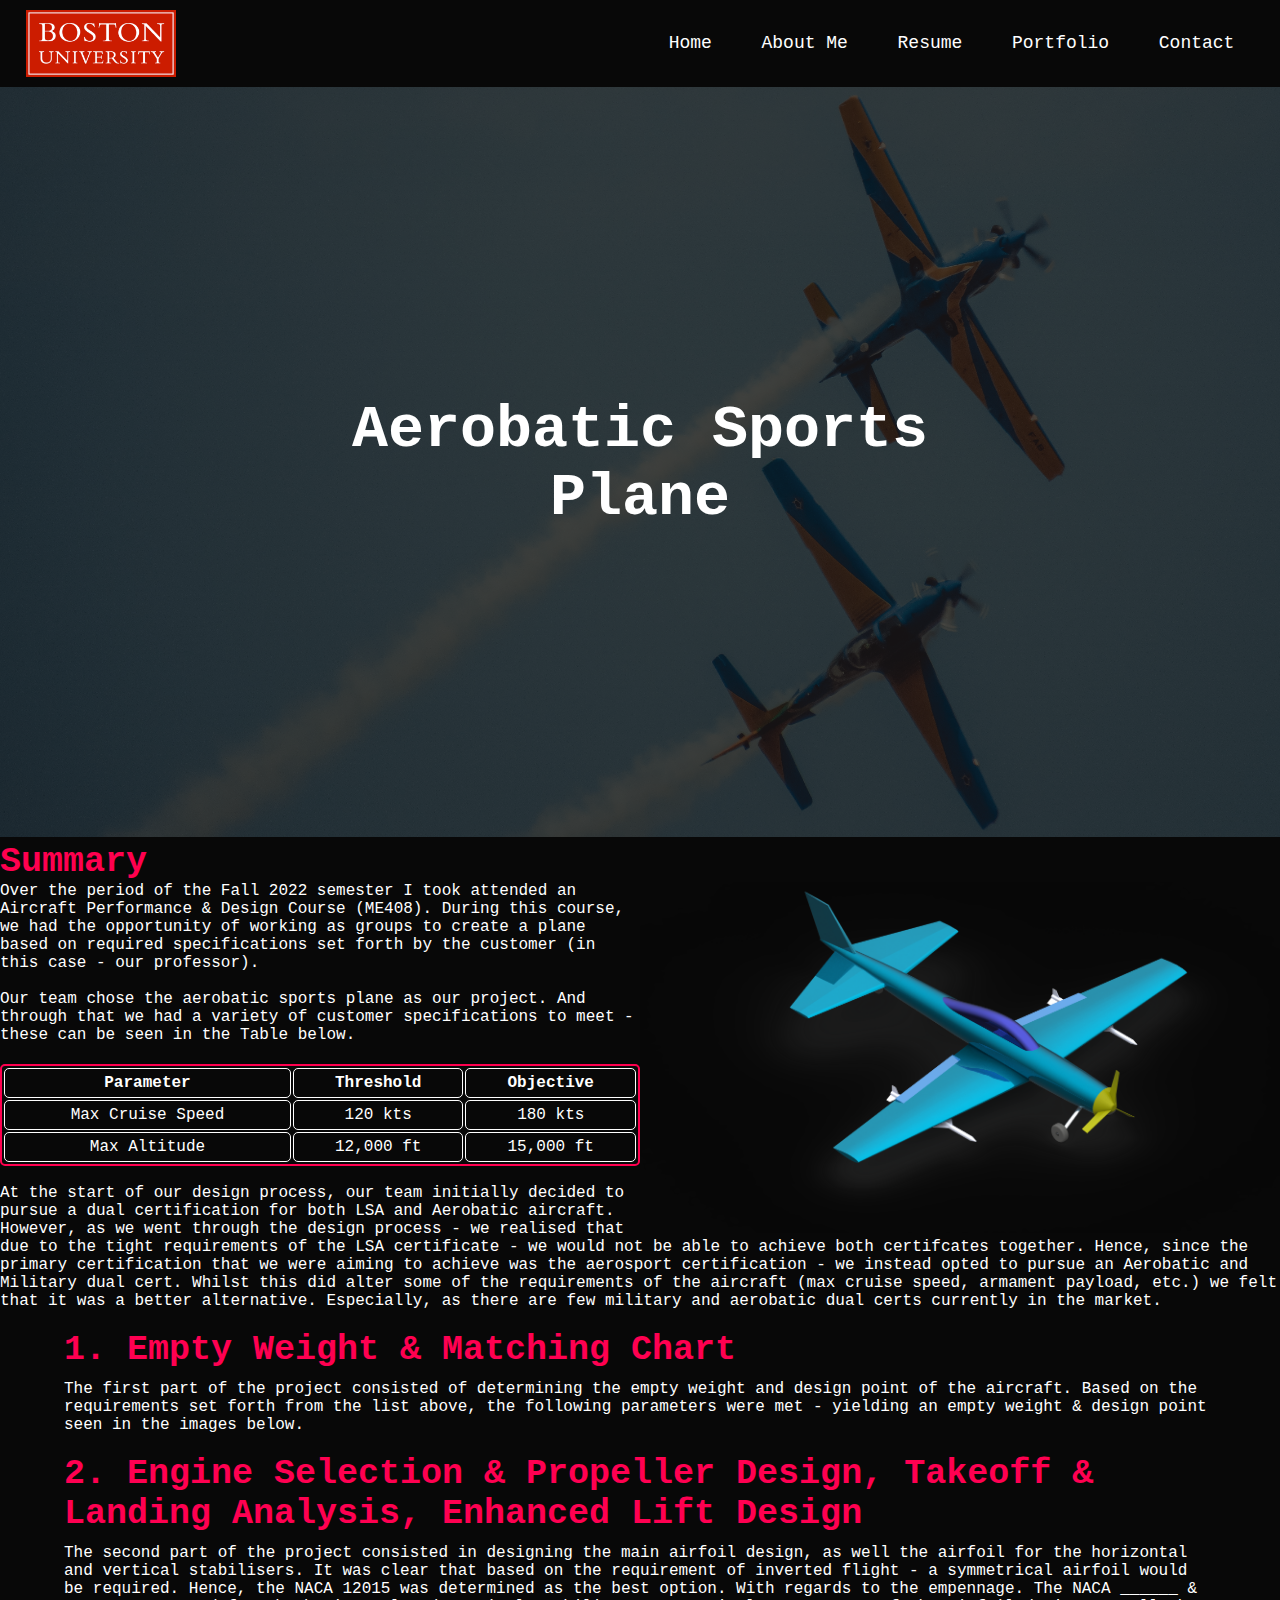
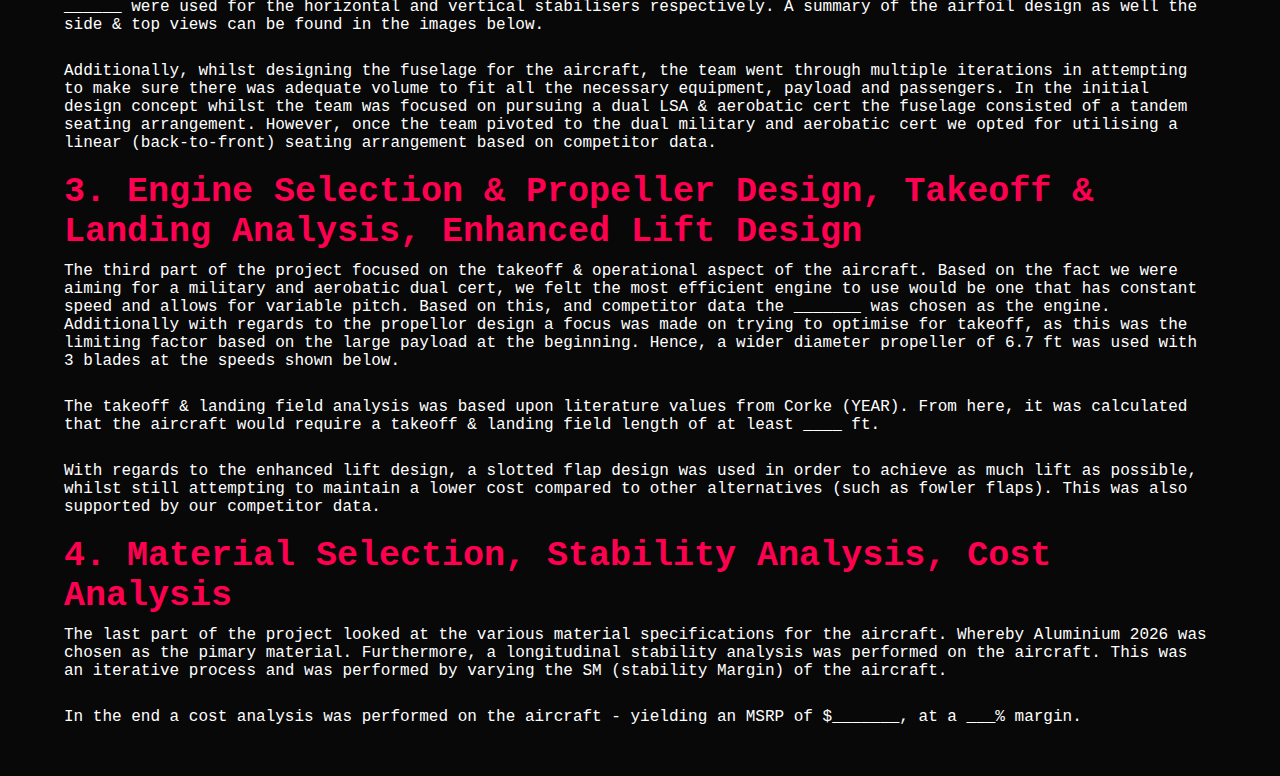
==== portfolio_pages/rmanek_ME408AerobaticSportsPlane_PortfolioPage.html @ ba94c7ca "Change file structure" ====
<!DOCTYPE html>
<html lang="en">
<head>
    <meta charset="UTF-8">
    <meta http-equiv="X-UA-Compatible" content="IE=edge">
    <meta name="viewport" content="width=device-width, initial-scale=1.0">
    <title>Aerobatic Sports Plane Project</title>
    <link rel="stylesheet" href="../style.css">
</head>
<body>
    <!-- NAVBAR -->
    <div class="navbar">
        <nav>
            <img src="../images/bu_logo.png" class="logo" >
            <ul>
                <li><a href="../index.html">Home</a></li>
                <li><a href="#">About Me</a></li>
                <li><a href="../rmanek_portfolio_resume.html">Resume</a></li>
                <li><a href="../rmanek_PortfolioLandingPage.html">Portfolio</a></li>
                <li><a href="#">Contact</a></li>
            </ul>
        </nav>
    </div>



    <!-- PAGE HEADER -->
    <div id="project-header">
        <img src="../images/project_AeroSport/aerobatic_sports_plane_background.jpg" width="100%">
        <h1> Aerobatic Sports Plane </h1>

    </div>

    <!-- PAGE CONTENT -->
    <div class="project-summary">
        <h2> Summary </h2>
        <img src="../images/project_AeroSport/rmanek_FinalPresentation_IsometricRendering.png" style="float: right"; width="50%">
        <p> 
            Over the period of the Fall 2022 semester I took attended an Aircraft Performance & Design Course (ME408). During this course, we had the opportunity of working as groups to create a plane based on required specifications set forth by the customer (in this case - our professor). <br>
            <br>
            Our team chose the aerobatic sports plane as our project. And through that we had a variety of customer specifications to meet - these can be seen in the Table below.
        </p>
        
        <table>
            <tr>
                <th> Parameter </th> <th> Threshold </th> <th> Objective </th>
            </tr>
            <tr>
                <td> Max Cruise Speed </td> 
                <td> 120 kts </td> 
                <td> 180 kts </td>
            </tr>
            <tr>
                <td> Max Altitude </td>
                <td> 12,000 ft </td> 
                <td> 15,000 ft </td>
            </tr>
        </table>



        <br><p> At the start of our design process, our team initially decided to pursue a dual certification for both LSA and Aerobatic aircraft. However, as we went through the design process - we realised that due to the tight requirements of the LSA certificate - we would not be able to achieve both certifcates together. Hence, since the primary certification that we were aiming to achieve was the aerosport certification - we instead opted to pursue an Aerobatic and Military dual cert. Whilst this did alter some of the requirements of the aircraft (max cruise speed, armament payload, etc.) we felt that it was a better alternative. Especially, as there are few military and aerobatic dual certs currently in the market. </p>
    </div>

    <div class="project-description section1">
        <h2> 1. Empty Weight & Matching Chart </h2>
        <p> The first part of the project consisted of determining the empty weight and design point of the aircraft. Based on the requirements set forth from the list above, the following parameters were met - yielding an empty weight & design point seen in the images below. </p>
    </div>

    <div class="project-description section2">
        <h2> 2. Engine Selection & Propeller Design, Takeoff & Landing Analysis, Enhanced Lift Design </h2>
        <p> The second part of the project consisted in designing the main airfoil design, as well the airfoil for the horizontal and vertical stabilisers. It was clear that based on the requirement of inverted flight - a symmetrical airfoil would be required. Hence, the NACA 12015 was determined as the best option. With regards to the empennage. The NACA ______ & ______ were used for the horizontal and vertical stabilisers respectively. A summary of the airfoil design as well the side & top views can be found in the images below.</p>
        <br>
        <p>Additionally, whilst designing the fuselage for the aircraft, the team went through multiple iterations in attempting to make sure there was adequate volume to fit all the necessary equipment, payload and passengers. In the initial design concept whilst the team was focused on pursuing a dual LSA & aerobatic cert the fuselage consisted of a tandem seating arrangement. However, once the team pivoted to the dual military and aerobatic cert we opted for utilising a linear (back-to-front) seating arrangement based on competitor data.</p>
    </div>

    <div class="project-description section3">
        <h2> 3. Engine Selection & Propeller Design, Takeoff & Landing Analysis, Enhanced Lift Design </h2>
        <p> The third part of the project focused on the takeoff & operational aspect of the aircraft. Based on the fact we were aiming for a military and aerobatic dual cert, we felt the most efficient engine to use would be one that has constant speed and allows for variable pitch. Based on this, and competitor data the _______ was chosen as the engine. Additionally with regards to the propellor design a focus was made on trying to optimise for takeoff, as this was the limiting factor based on the large payload at the beginning. Hence, a wider diameter propeller of 6.7 ft was used with 3 blades at the speeds shown below. </p>
        <br>
        <p>The takeoff & landing field analysis was based upon literature values from Corke (YEAR). From here, it was calculated that the aircraft would require a takeoff & landing field length of at least ____ ft.</p>
        <br>
        <p>With regards to the enhanced lift design, a slotted flap design was used in order to achieve as much lift as possible, whilst still attempting to maintain a lower cost compared to other alternatives (such as fowler flaps). This was also supported by our competitor data.</p>
    </div>

    <div class="project-description section4">
        <h2> 4. Material Selection, Stability Analysis, Cost Analysis</h2>
        <p> The last part of the project looked at the various material specifications for the aircraft. Whereby Aluminium 2026 was chosen as the pimary material. Furthermore, a longitudinal stability analysis was performed on the aircraft. This was an iterative process and was performed by varying the SM (stability Margin) of the aircraft.</p>
        <br>
        <p>In the end a cost analysis was performed on the aircraft - yielding an MSRP of $_______, at a ___% margin.</p>
    </div>
</body>
</html>
---- style.css ----
*{
    margin: 0;
    padding: 0;
    font-family:  'Courier New', sans-serif;
    box-sizing: border-box;
}

body{
    background: #080808;
    color: #fff;
    margin-bottom: 50px;
}

#header{
    width: 100%;
    height: 100vh;
    background-image: url(images/background_image.jpg);

    background-attachment: fixed;
    background-position: center;
    background-repeat: no-repeat;
    background-size: cover;
    /*width: 100%;
    height: 100vh;
    background-image: url(images/background_image.jpg);
    background-size: cover;
    background-position: right;*/
}

.navbar{
    padding: 10px 2%;
}

nav{
    display: flex;
    align-items: center;
    justify-content: space-between;
    flex-wrap: wrap;
}

.logo{
    width: 150px;
    height: auto;
}

nav ul li{
    display: inline-block;
    list-style: none;
    margin: 10px 20px;
}

nav ul li a{
    color: #fff;
    text-decoration: none;
    font-size: 18px;
    position: relative;
}

nav ul li a::after{
    content: '';
    width: 0;
    height: 3px;
    background: #ff004f;
    position: absolute;
    left: 0;
    bottom: -6px;
    transition: 0.5s;
}

nav ul li a:hover::after{
    width: 100%;
}

.header-text{
    margin-top: 20%;
    font-size: 30px;
}

.header-text h1{
    font-size: 60px;
    margin-top: 20px;

}

.header-text h1  span{
    color: #ff004f;
}

/*--------------ABOUT-----------------*/
#about{
    padding: 80px;
    color: #ababab;
}
.row{
    display: flex;
    justify-content: space-between;
    flex-wrap: wrap;
}
.about-col-1{
    flex-basis: 25%;
}
.about-col-1 img{
    width: 25em;
    border-radius: 12.5em;
}

.about-col-2{
    flex-basis: 70%;
}
.sub-title{
    font-size: 60px;
    font-weight: 600;
}

.tab-titles{
    display: flex;
    margin: 20px 0 40px;
}
.tab-links{
    margin-right: 50px;
    font-size: 18px;
    font-weight: 500;
    cursor: pointer;
    position: relative;
}
.tab-links::after{
    content:'';
    width: 0;
    height: 3px;
    background: #ff004f;
    position: absolute;
    left: 0;
    bottom: -5px;
    transition: 0.5s;
}

.tab-links.active-link::after{
    width: 50%;
}

.tab-contents ul li{
    list-style: none;
    margin: 12px 0;
}
.tab-contents ul li span{
    color: #d9046b;
    font-size: 16px;
}

.tab-contents{
    display: none;
}

.tab-contents.active-tab{
    display: block;
}

/*--------------PORTFOLIO-----------------*/
#portfolio{
    padding: 100px;
}

.project-list{
    display: grid;
    grid-template-columns: repeat(auto-fit, minmax(250px, 1fr));
    grid-gap: 40px;
    margin-top: 50px;
}

.project{
    border-radius: 2em;
    position: relative;
    overflow: hidden;
    align-items: center;
}

.project img{
    width: 100%;
    border-radius: 2em;
    transition: transform 0.5s;
} 

.project-layer{
    width:100%;
    height:50%;
    background: linear-gradient(rgba(0,0,0,0.6),#ff004f);
    border-radius:10px;
    position:absolute;
    left:0;
    bottom: 0; 
    overflow:hidden;
    display:flex;
    align-items: center;
    justify-content: center;
    flex-direction: column;
    padding: 0 40px;
    font-size: 18px;
    text-align:center;
    transition: height 0.5s;

}
.project-layer a{
    font-weight: 2000 ;
    margin-bottom:20px;
    text-underline-position: below ;
    font-size: 20px;
    font-weight:bold;
    color: #fff;
}

.project:hover img{
    transform: scale(1.1)
}

.project-layer:hover{
    height:100%;


}


.project-list a{
    text-align: center;
    justify-content: center;
}

.project-seemore-btn{
    background-color: #ff004f;
    color: #fff;
    border: none;
    height: 100;
    width: 200px;
    padding: 5px;
    margin-top: 10px;
    border-radius: 50px;
    cursor: pointer;
    display: table;
    margin: 0 auto;
    text-decoration: none;
    font-size: 20px;
}

.project-seemore-btn:hover{
    background-color: #fff;
    color:#ff004f;
}


/* ------------------ PORTFOLIO LANDING PAGE ------------------ */
#portfolio-header{
    position: relative;
}
#portfolio-header img{
    object-fit: cover;
    opacity: 0.8;
    height: 750px;
}
#portfolio-header h1{
    position:absolute;
    top:50%;
    left: 50%;
    transform: translate(-50%, -50%);
    font-size: 100px;
    color: #fff;
    opacity: 1;
    text-align: center;
}

.portfolio-page.project-row{
    display: flex;
    align-items:top;
    padding-left: 20%;
    padding-right: 20%;
    margin-top: 15px;
    margin-bottom: 15px;
    height:250px;
}
.portfolio-page.project-column.text{
    flex: 70%;
}
.portfolio-page.project-column.image{
    flex: 30%;
}

.portfolio-page.project-description a, h2{
    font-size: 35px;
    color: #ff004f
}
.portfolio-page.project-description p{
    font-size: 20px;
}
.portfolio-page.project-image img{
    width: 100%;
    height:250px;
    object-fit: cover;

}





/* ------------------ PROJECT PAGE ------------------ */
#project-header{
    position: relative;
}
#project-header img{
    object-fit: cover;
    opacity: 0.25;
    height: 750px;
}
#project-header h1{
    position:absolute;
    top:50%;
    left: 50%;
    transform: translate(-50%, -50%);
    font-size: 60px;
    color: #fff;
    opacity: 1;
    text-align: center;
}

.project-summary.row{
    padding-bottom:20px;
    padding-top:20px;
    padding-left: 5%;
    padding-right:5%;
    display: flex;
    align-items:top;
}

.project-summary.text{
    flex: 60%;
}
.project-summary.image{
    flex:40%;
    padding-left: 2%;
    position: relative;
}
.project-summary.image-column{
    flex:40%;
    padding-left: 2%;
    margin:auto;
    align-items: top;
}

.project-summary.video-column{
    flex:40%;
    padding-left: 2%;
    margin:auto;
}
.project-description{
    margin-top: 20px;
    margin-bottom:20px;
    padding-left: 5%;
    padding-right: 5%;
}

.project-description h2{
    margin-bottom: 10px;
    color:#ff0051;
}

.project-summary th, td{
    padding: 5px;
    text-align: center;
    border: 1px solid white;
    border-radius: 5px;
}
.project-summary table{
    margin-top: 20px;
    border:2px solid #ff004f;
    border-radius: 5px;
    width: 50%;
}

.project-description img{
    width: 100%;
}

.project-description.row{
    padding-left: 5%;
    padding-right:5%;
    display: flex;
    align-items: top;
}
.project-description.column1{
    flex: 50%;
}
.project-description.column2{
    flex:50%;
    padding-left: 2%;
}
.project-description p{
    margin-bottom: 10px;
}
.project-description figcaption{
    text-align: center;
}
/* MEDIA GALLERY */
.gallery {
    border: 1px solid #ccc;
    height: auto;
    border-radius: 15px;
}
  
.gallery:hover {
    border: 1px solid #777;
    padding: 2%;
    
}
  
.gallery img {
    width: 100%;
    height: auto;
    border-radius: 15px;
}
  
.desc {
    padding: 15px;
    text-align: center;
}
  
* {
    box-sizing: border-box;
}
  
.responsive-gallery {
    padding: 0 6px;
    float: left;
    width: 25%;
}










/* ------------------ RESUME PAGE ------------------ */
#resume-header{
    padding: 20px;
    margin-left: 5%;
    margin-right: 5%;
}
#resume-header h1{
    font-size: 60px;
    text-align: left;
    color: #ff004f;
}

.resume.contact-info h2{
    font-size: 20px;
    color: #ff004f;
    margin-top: 7.5px;
}

.resume.contact-info a{
    color: #fff;
}

#resume-education{
    padding: 20px;
    margin-left: 5%;
    margin-right: 5%;
}
.resume-title h2{
    color: #ff004f;
}

.resume-row{
    display: flex;
    margin-top: 5px;
    margin-bottom: 5px;
}
.resume-column1{
    flex:65%;
}
.resume-column2{
    text-align: right;
    flex:35%;
}
.resume-description{
    margin-left: 25px;
}

#resume-projects{
    padding: 20px;
    margin-left: 5%;
    margin-right: 5%;
}

#resume-personal-skills{
    padding: 20px;
    margin-left: 5%;
    margin-right: 5%;
}

#resume-work-experience{
    padding: 20px;
    margin-left: 5%;
    margin-right: 5%;
}

/*------------- ABOUT ME -----------------*/
#about-me-header{
    position: relative;
}
#about-me-header img{
    object-fit: cover;
    opacity: 0.8;
    height: 750px;
}
#about-me-header h1{
    position:absolute;
    top:50%;
    left: 50%;
    transform: translate(-50%, -50%);
    font-size: 100px;
    color: #fff;
    opacity: 1;
    text-align: center;
}

.about-me-summary-row{
    margin-top: 15px;
    display: flex;
    padding-left: 10%;
    padding-right: 10%;
}

.about-me-headshot{
    flex: 30%;
    margin-right: 50px;
}

.about-me-text{
    flex: 70%;
}
.about-me-headshot img{
    width: 100%;
    border-radius: 50%;
}

.about-me-text h2{
    font-size: 60px;
}
.about-me-text p{
    margin-top: 15px;
    font-size: 20px;
}
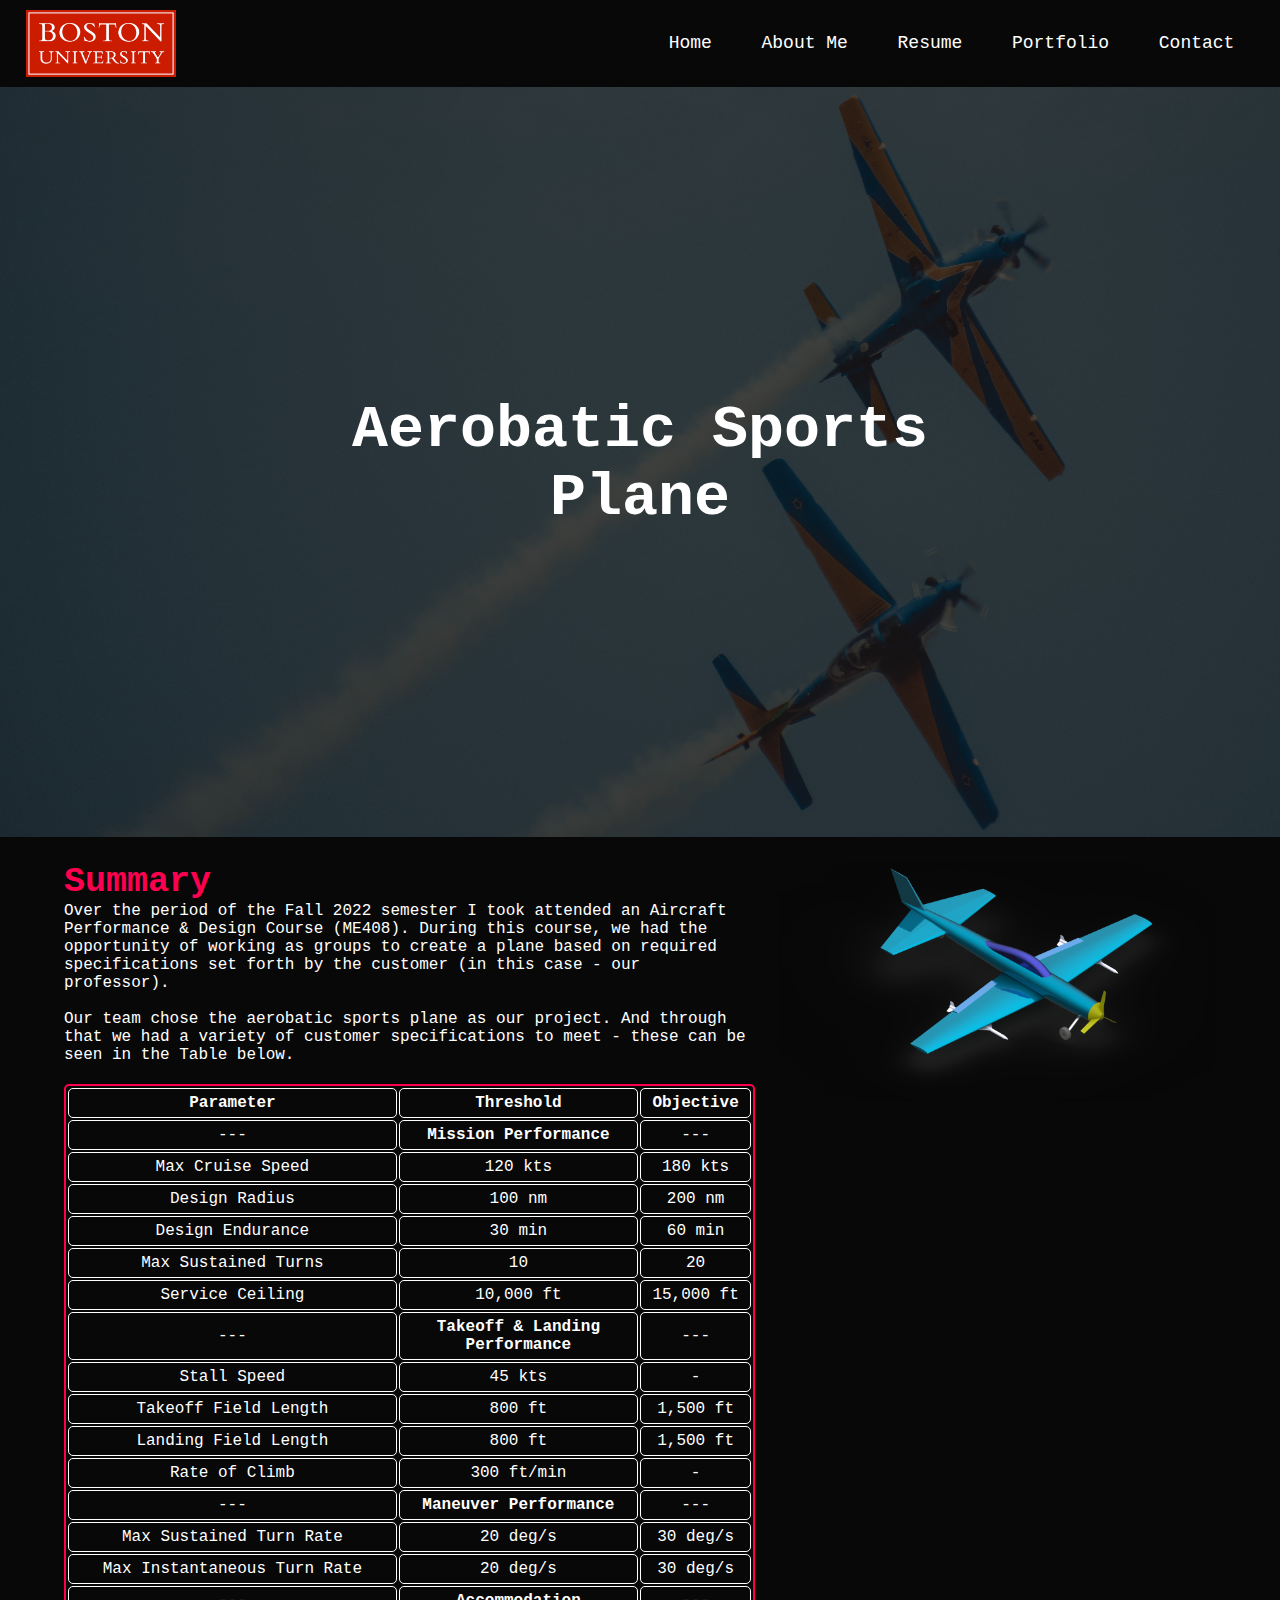
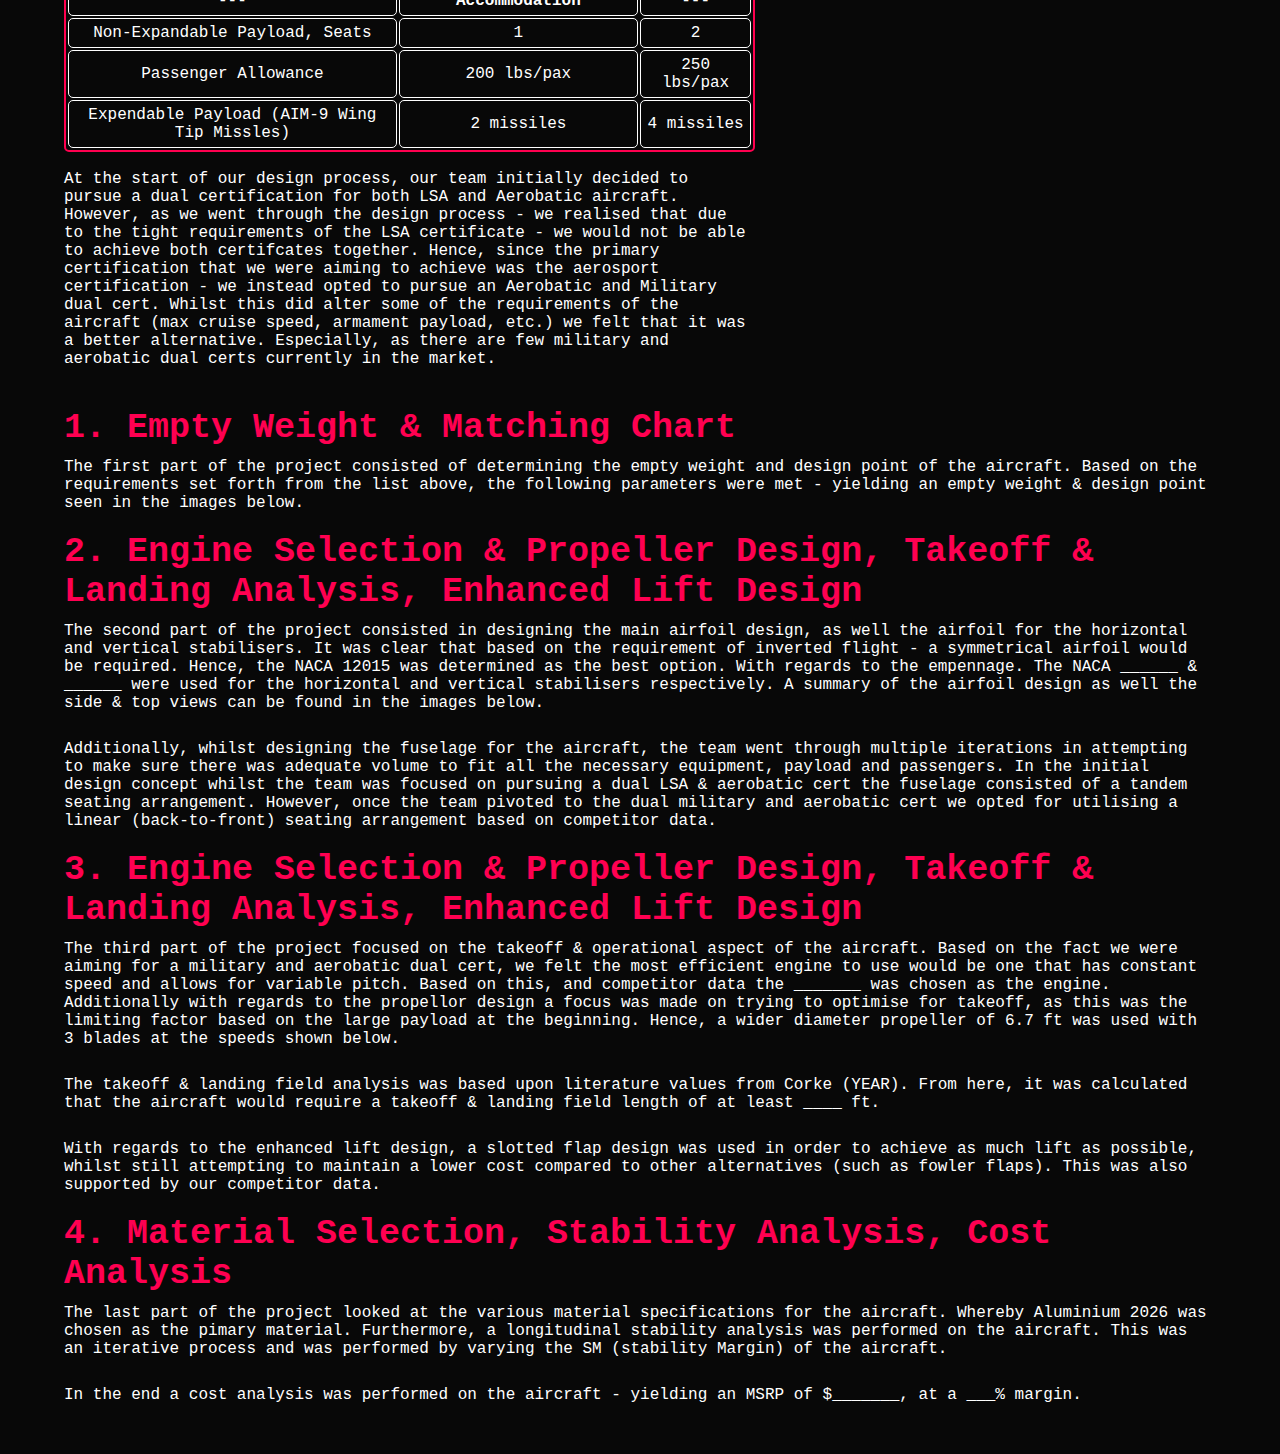
==== commit 20d22186: "Updated summary & table of requirements for ME408" ====
--- a/portfolio_pages/rmanek_ME408AerobaticSportsPlane_PortfolioPage.html
+++ b/portfolio_pages/rmanek_ME408AerobaticSportsPlane_PortfolioPage.html
@@ -32,34 +32,129 @@
     </div>
 
     <!-- PAGE CONTENT -->
-    <div class="project-summary">
-        <h2> Summary </h2>
-        <img src="../images/project_AeroSport/rmanek_FinalPresentation_IsometricRendering.png" style="float: right"; width="50%">
-        <p> 
-            Over the period of the Fall 2022 semester I took attended an Aircraft Performance & Design Course (ME408). During this course, we had the opportunity of working as groups to create a plane based on required specifications set forth by the customer (in this case - our professor). <br>
+    <div class="project-summary row">
+        <div class="project-summary text">
+            <h2> Summary </h2>
+            <p> 
+                Over the period of the Fall 2022 semester I took attended an Aircraft Performance & Design Course (ME408). During this course, we had the opportunity of working as groups to create a plane based on required specifications set forth by the customer (in this case - our professor). <br>
+                <br>
+                Our team chose the aerobatic sports plane as our project. And through that we had a variety of customer specifications to meet - these can be seen in the Table below.
+            </p>
+            
+            <table>
+                <tr>
+                    <th> Parameter </th> <th> Threshold </th> <th> Objective </th>
+                </tr>
+                <tr>
+                    <td> --- </td>
+                    <th> Mission Performance </th>
+                    <td> --- </td>
+                </tr>
+                <tr>
+                    <td> Max Cruise Speed </td> 
+                    <td> 120 kts </td> 
+                    <td> 180 kts </td>
+                </tr>
+                <tr>
+                    <td> Design Radius </td>
+                    <td> 100 nm </td> 
+                    <td> 200 nm </td>
+                </tr>
+                <tr>
+                    <td> Design Endurance </td>
+                    <td> 30 min </td>
+                    <td> 60 min </td>
+                </tr>
+                <tr>
+                    <td> Max Sustained Turns </td>
+                    <td> 10 </td>
+                    <td> 20 </td>
+                </tr>
+                <tr>
+                    <td> Service Ceiling </td>
+                    <td> 10,000 ft </td>
+                    <td> 15,000 ft </td>
+                </tr>
+
+                <tr>
+                    <td> --- </td>
+                    <th> Takeoff & Landing Performance </th>
+                    <td> --- </td>
+                </tr>
+                <tr>
+                    <td> Stall Speed </td>
+                    <td> 45 kts </td>
+                    <td> - </td>
+                </tr>
+                <tr>
+                    <td> Takeoff Field Length </td>
+                    <td> 800 ft </td>
+                    <td> 1,500 ft </td> 
+                </tr>
+                <tr> 
+                    <td> Landing Field Length </td>
+                    <td> 800 ft </td>
+                    <td> 1,500 ft </td>
+                </tr>
+                <tr>
+                    <td> Rate of Climb </td>
+                    <td> 300 ft/min </td>
+                    <td> - </td>
+                </tr>
+
+                <tr>
+                    <td> --- </td>
+                    <th> Maneuver Performance </th>
+                    <td> --- </td>
+                </tr>
+                <tr>
+                    <td> Max Sustained Turn Rate </td>
+                    <td> 20 deg/s </td>
+                    <td> 30 deg/s </td>
+                </tr>
+                <tr> 
+                    <td> Max Instantaneous Turn Rate </td>
+                    <td> 20 deg/s </td>
+                    <td> 30 deg/s </td>
+                </tr>
+
+                <tr>
+                    <td> --- </td>
+                    <th> Accommodation </th>
+                    <td> --- </td>
+                </tr>
+                <tr>
+                    <td> Non-Expandable Payload, Seats </td>
+                    <td> 1 </td>
+                    <td> 2 </td>
+                </tr>
+                <tr> 
+                    <td> Passenger Allowance </td>
+                    <td> 200 lbs/pax </td>
+                    <td> 250 lbs/pax </td>
+                </tr>
+                <tr>
+                    <td> Expendable Payload (AIM-9 Wing Tip Missles) </td>
+                    <td> 2 missiles </td>
+                    <td> 4 missiles </td>
+                </tr>
+
+
+                
+                
+            </table>
+
             <br>
-            Our team chose the aerobatic sports plane as our project. And through that we had a variety of customer specifications to meet - these can be seen in the Table below.
-        </p>
-        
-        <table>
-            <tr>
-                <th> Parameter </th> <th> Threshold </th> <th> Objective </th>
-            </tr>
-            <tr>
-                <td> Max Cruise Speed </td> 
-                <td> 120 kts </td> 
-                <td> 180 kts </td>
-            </tr>
-            <tr>
-                <td> Max Altitude </td>
-                <td> 12,000 ft </td> 
-                <td> 15,000 ft </td>
-            </tr>
-        </table>
+            <p> At the start of our design process, our team initially decided to pursue a dual certification for both LSA and Aerobatic aircraft. However, as we went through the design process - we realised that due to the tight requirements of the LSA certificate - we would not be able to achieve both certifcates together. Hence, since the primary certification that we were aiming to achieve was the aerosport certification - we instead opted to pursue an Aerobatic and Military dual cert. Whilst this did alter some of the requirements of the aircraft (max cruise speed, armament payload, etc.) we felt that it was a better alternative. Especially, as there are few military and aerobatic dual certs currently in the market. </p>
+
+        </div>
+        <div class="project-summary image">
+            <img src="../images/project_AeroSport/rmanek_FinalPresentation_IsometricRendering.png" style="float: right"; width="100%">
+        </div>
 
 
 
-        <br><p> At the start of our design process, our team initially decided to pursue a dual certification for both LSA and Aerobatic aircraft. However, as we went through the design process - we realised that due to the tight requirements of the LSA certificate - we would not be able to achieve both certifcates together. Hence, since the primary certification that we were aiming to achieve was the aerosport certification - we instead opted to pursue an Aerobatic and Military dual cert. Whilst this did alter some of the requirements of the aircraft (max cruise speed, armament payload, etc.) we felt that it was a better alternative. Especially, as there are few military and aerobatic dual certs currently in the market. </p>
+
     </div>
 
     <div class="project-description section1">
--- a/style.css
+++ b/style.css
@@ -269,8 +269,8 @@
 .portfolio-page.project-row{
     display: flex;
     align-items:top;
-    padding-left: 20%;
-    padding-right: 20%;
+    margin-left: 20%;
+    margin-right: 20%;
     margin-top: 15px;
     margin-bottom: 15px;
     height:250px;
@@ -371,7 +371,7 @@
     margin-top: 20px;
     border:2px solid #ff004f;
     border-radius: 5px;
-    width: 50%;
+    width: 100%;
 }
 
 .project-description img{
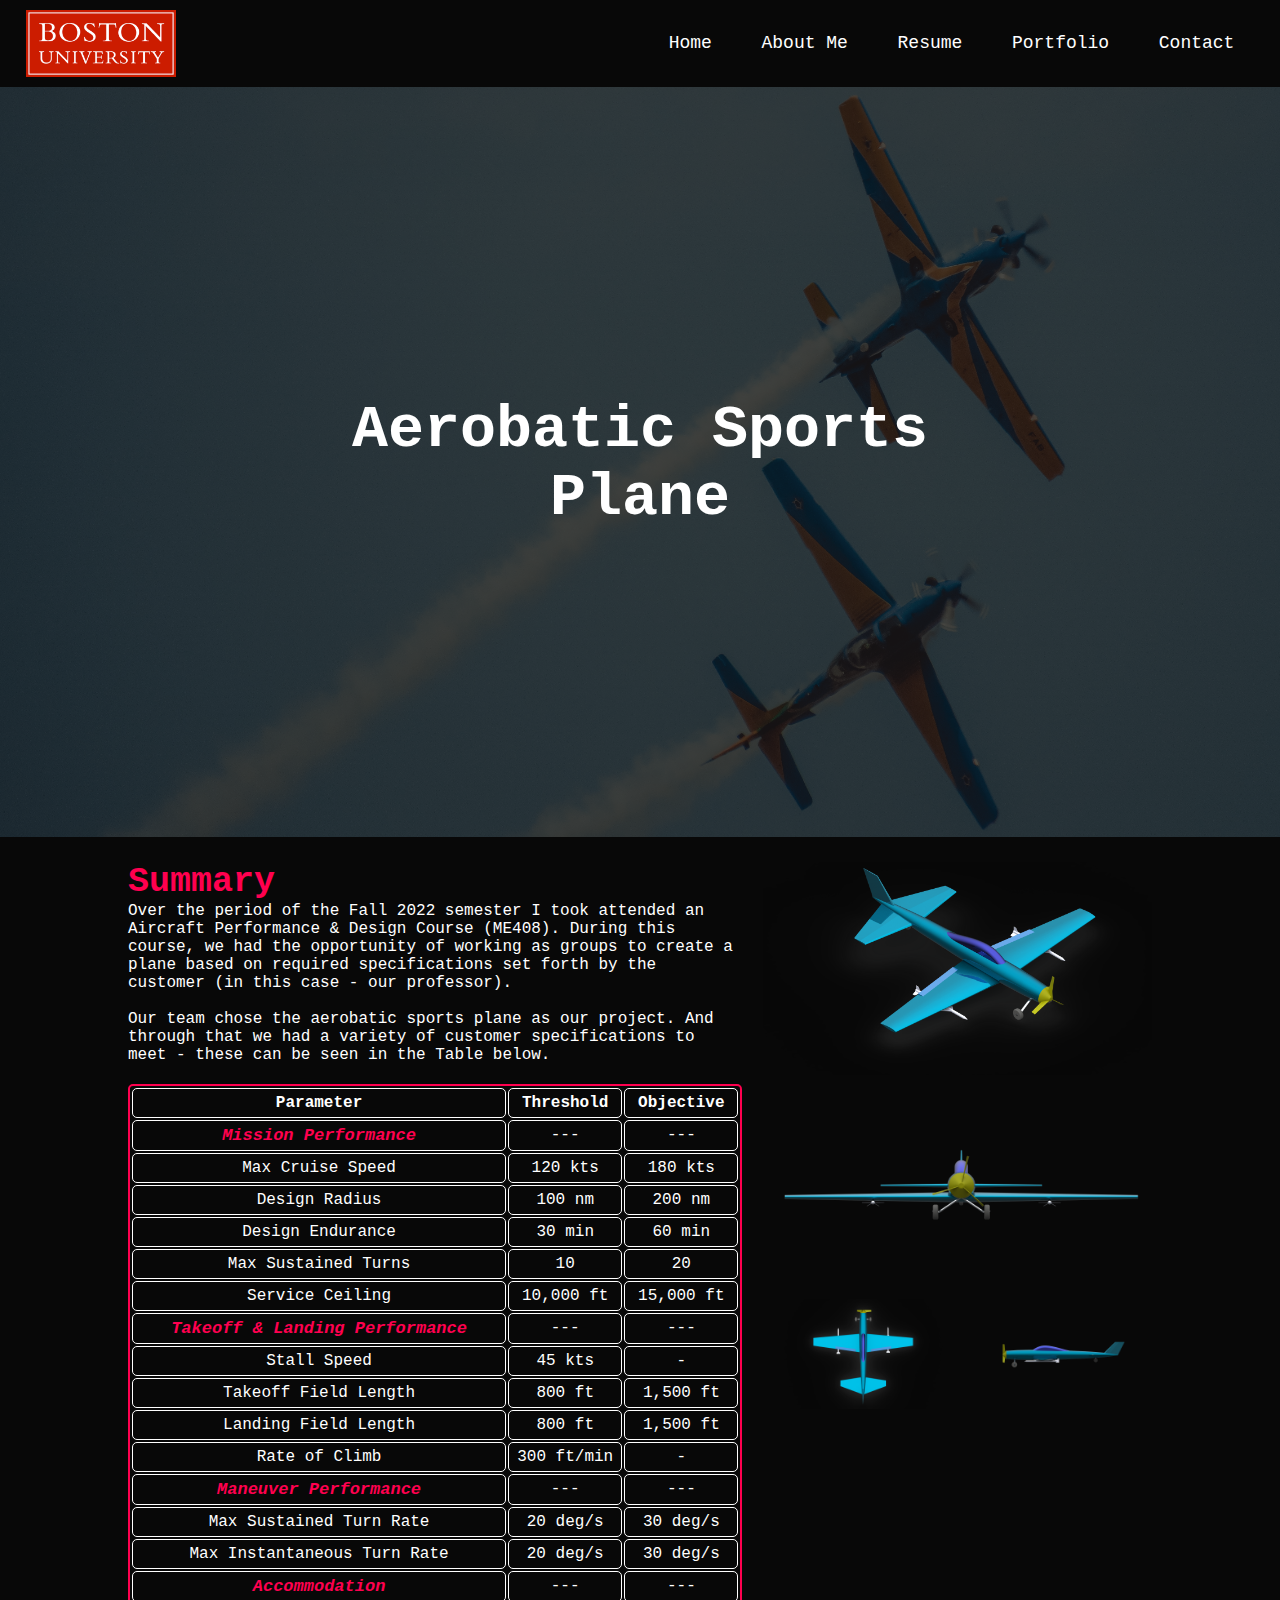
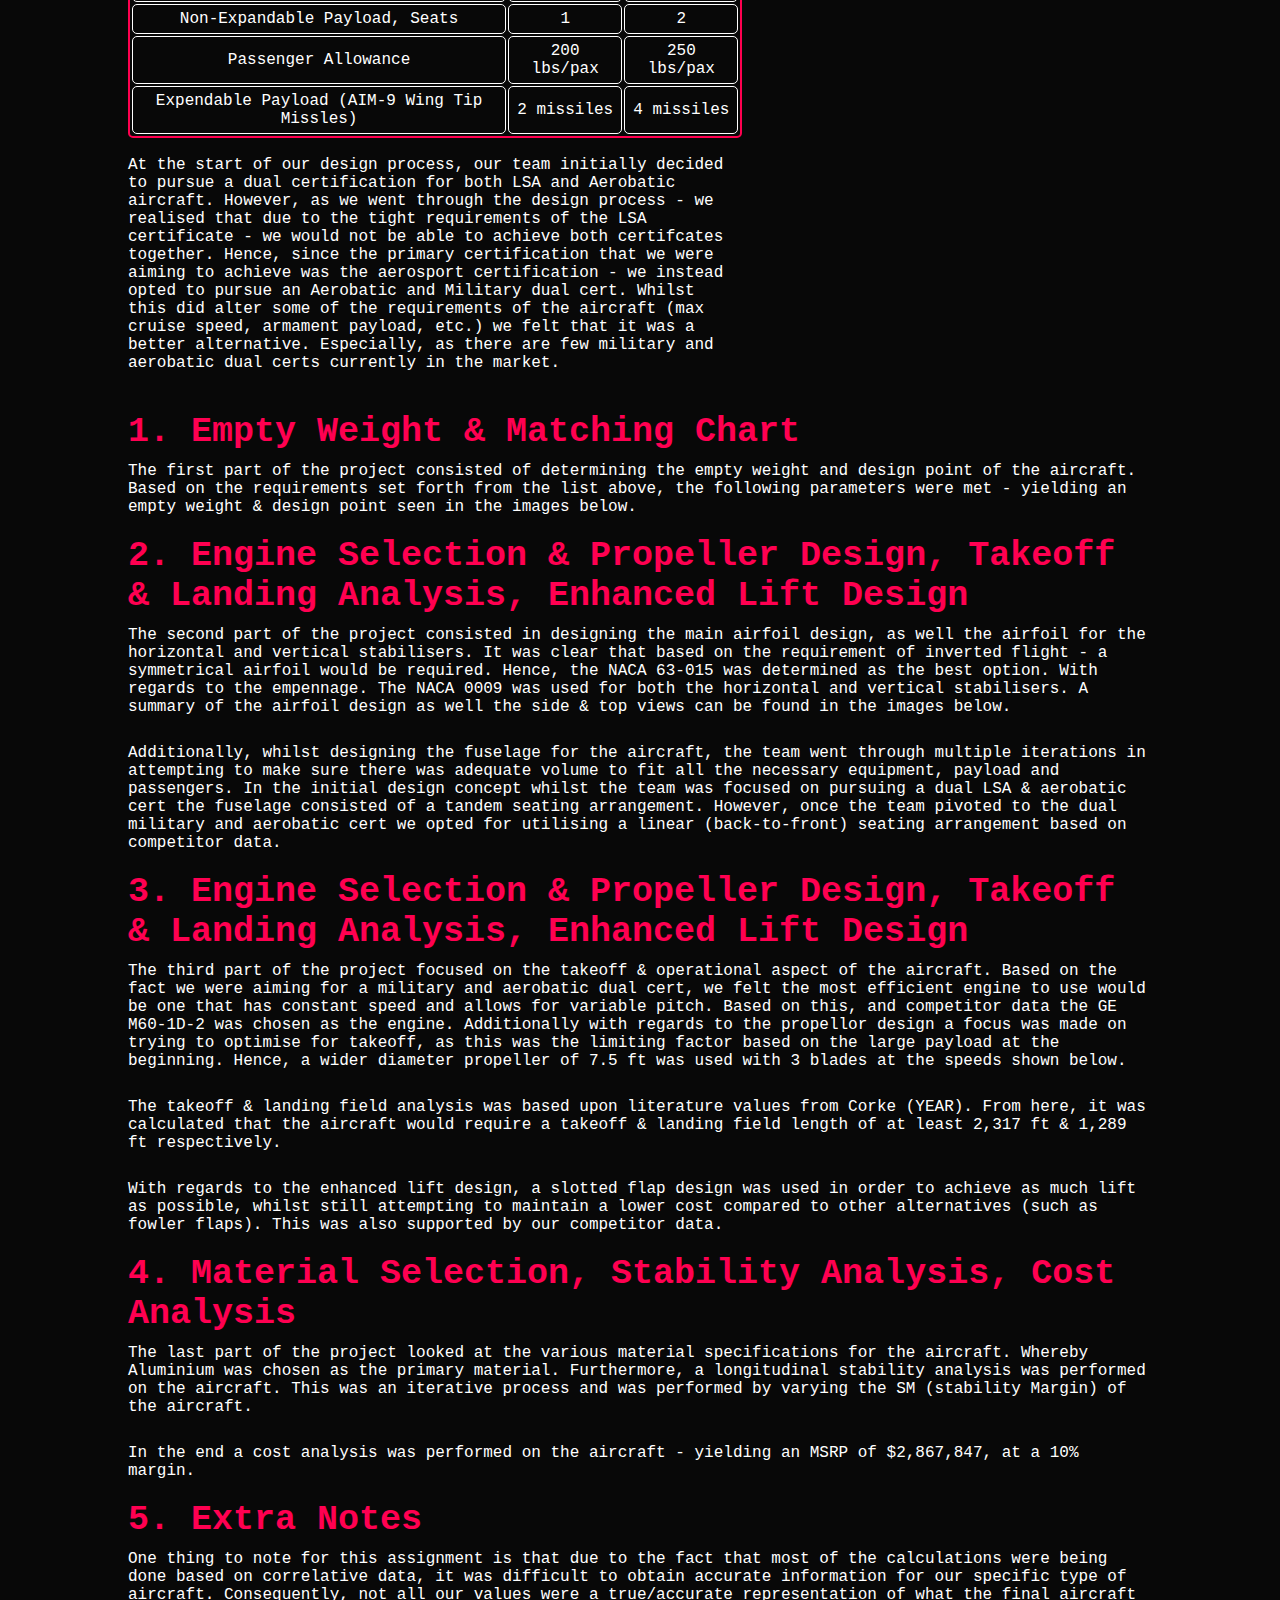
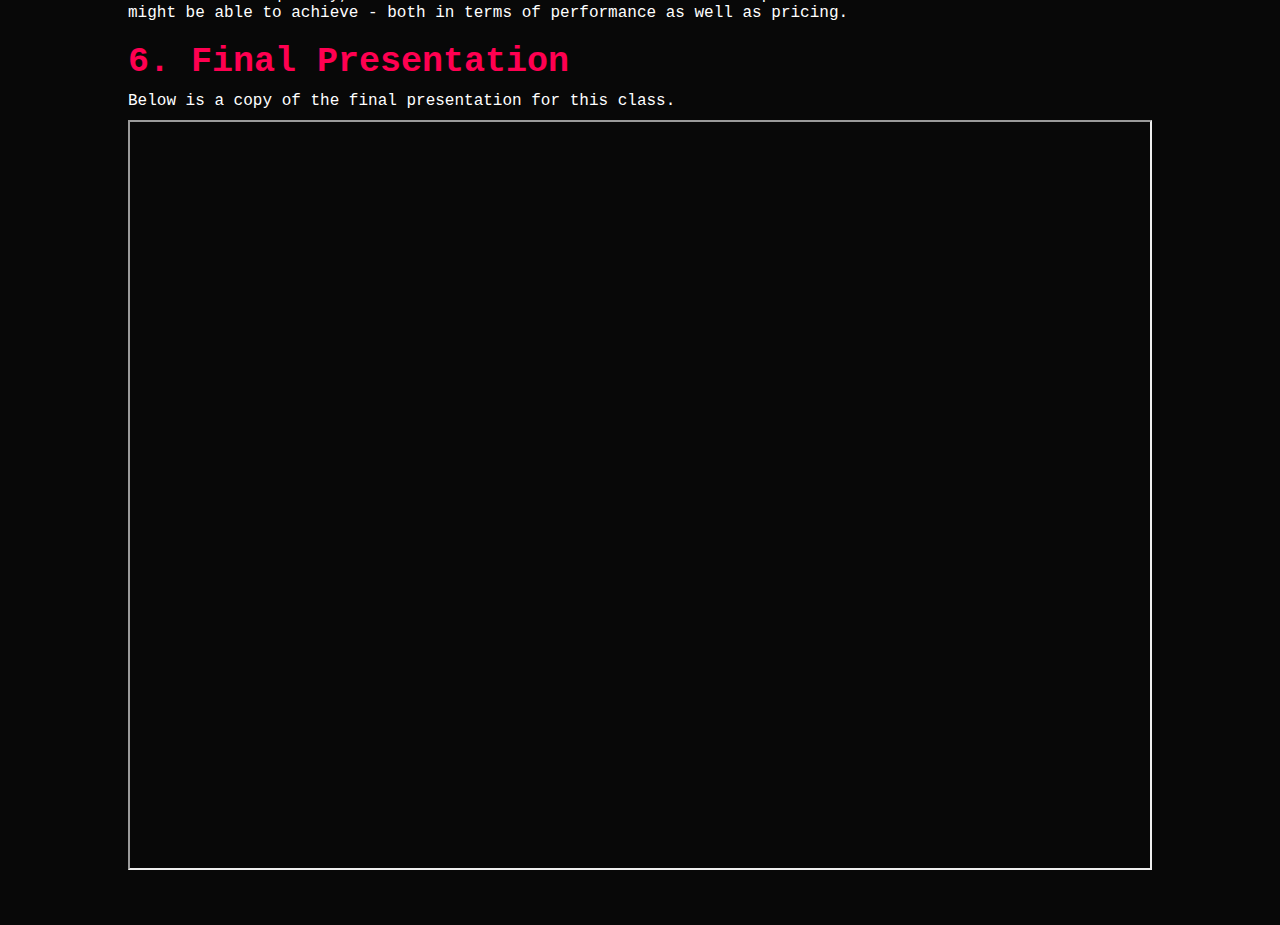
==== commit ded59b37: "Finalised Aerosport Project Page" ====
--- a/portfolio_pages/rmanek_ME408AerobaticSportsPlane_PortfolioPage.html
+++ b/portfolio_pages/rmanek_ME408AerobaticSportsPlane_PortfolioPage.html
@@ -46,8 +46,8 @@
                     <th> Parameter </th> <th> Threshold </th> <th> Objective </th>
                 </tr>
                 <tr>
-                    <td> --- </td>
-                    <th> Mission Performance </th>
+                    <th> <h3>Mission Performance </h3></th>
+                    <td> --- </td>
                     <td> --- </td>
                 </tr>
                 <tr>
@@ -77,8 +77,8 @@
                 </tr>
 
                 <tr>
-                    <td> --- </td>
-                    <th> Takeoff & Landing Performance </th>
+                    <th> <h3>Takeoff & Landing Performance</h3> </th>
+                    <td> --- </td>
                     <td> --- </td>
                 </tr>
                 <tr>
@@ -103,8 +103,8 @@
                 </tr>
 
                 <tr>
-                    <td> --- </td>
-                    <th> Maneuver Performance </th>
+                    <th> <h3>Maneuver Performance</h3> </th>
+                    <td> --- </td>
                     <td> --- </td>
                 </tr>
                 <tr>
@@ -119,8 +119,8 @@
                 </tr>
 
                 <tr>
-                    <td> --- </td>
-                    <th> Accommodation </th>
+                    <th> <h3>Accommodation</h3> </th>
+                    <td> --- </td>
                     <td> --- </td>
                 </tr>
                 <tr>
@@ -149,7 +149,10 @@
 
         </div>
         <div class="project-summary image">
-            <img src="../images/project_AeroSport/rmanek_FinalPresentation_IsometricRendering.png" style="float: right"; width="100%">
+            <img src="../images/project_AeroSport/rmanek_FinalPresentation_IsometricRendering.png" width="100%">
+            <img src="../images/project_AeroSport/rmanek_FinalPresentation_FrontRendering.png" style="float:right" width="100%">
+            <img src="../images/project_AeroSport/rmanek_FinalPresentation_TopRendering.png" width="50%">
+            <img src="../images/project_AeroSport/rmanek_FinalPresentation_SideRendering.png" style="float:right" width="50%">
         </div>
 
 
@@ -164,25 +167,37 @@
 
     <div class="project-description section2">
         <h2> 2. Engine Selection & Propeller Design, Takeoff & Landing Analysis, Enhanced Lift Design </h2>
-        <p> The second part of the project consisted in designing the main airfoil design, as well the airfoil for the horizontal and vertical stabilisers. It was clear that based on the requirement of inverted flight - a symmetrical airfoil would be required. Hence, the NACA 12015 was determined as the best option. With regards to the empennage. The NACA ______ & ______ were used for the horizontal and vertical stabilisers respectively. A summary of the airfoil design as well the side & top views can be found in the images below.</p>
+        <p> The second part of the project consisted in designing the main airfoil design, as well the airfoil for the horizontal and vertical stabilisers. It was clear that based on the requirement of inverted flight - a symmetrical airfoil would be required. Hence, the NACA 63-015 was determined as the best option. With regards to the empennage. The NACA 0009 was used for both the horizontal and vertical stabilisers. A summary of the airfoil design as well the side & top views can be found in the images below.</p>
         <br>
         <p>Additionally, whilst designing the fuselage for the aircraft, the team went through multiple iterations in attempting to make sure there was adequate volume to fit all the necessary equipment, payload and passengers. In the initial design concept whilst the team was focused on pursuing a dual LSA & aerobatic cert the fuselage consisted of a tandem seating arrangement. However, once the team pivoted to the dual military and aerobatic cert we opted for utilising a linear (back-to-front) seating arrangement based on competitor data.</p>
     </div>
 
     <div class="project-description section3">
         <h2> 3. Engine Selection & Propeller Design, Takeoff & Landing Analysis, Enhanced Lift Design </h2>
-        <p> The third part of the project focused on the takeoff & operational aspect of the aircraft. Based on the fact we were aiming for a military and aerobatic dual cert, we felt the most efficient engine to use would be one that has constant speed and allows for variable pitch. Based on this, and competitor data the _______ was chosen as the engine. Additionally with regards to the propellor design a focus was made on trying to optimise for takeoff, as this was the limiting factor based on the large payload at the beginning. Hence, a wider diameter propeller of 6.7 ft was used with 3 blades at the speeds shown below. </p>
-        <br>
-        <p>The takeoff & landing field analysis was based upon literature values from Corke (YEAR). From here, it was calculated that the aircraft would require a takeoff & landing field length of at least ____ ft.</p>
+        <p> The third part of the project focused on the takeoff & operational aspect of the aircraft. Based on the fact we were aiming for a military and aerobatic dual cert, we felt the most efficient engine to use would be one that has constant speed and allows for variable pitch. Based on this, and competitor data the GE M60-1D-2 was chosen as the engine. Additionally with regards to the propellor design a focus was made on trying to optimise for takeoff, as this was the limiting factor based on the large payload at the beginning. Hence, a wider diameter propeller of 7.5 ft was used with 3 blades at the speeds shown below. </p>
+        <br>
+        <p>The takeoff & landing field analysis was based upon literature values from Corke (YEAR). From here, it was calculated that the aircraft would require a takeoff & landing field length of at least 2,317 ft & 1,289 ft respectively.</p>
         <br>
         <p>With regards to the enhanced lift design, a slotted flap design was used in order to achieve as much lift as possible, whilst still attempting to maintain a lower cost compared to other alternatives (such as fowler flaps). This was also supported by our competitor data.</p>
     </div>
 
     <div class="project-description section4">
         <h2> 4. Material Selection, Stability Analysis, Cost Analysis</h2>
-        <p> The last part of the project looked at the various material specifications for the aircraft. Whereby Aluminium 2026 was chosen as the pimary material. Furthermore, a longitudinal stability analysis was performed on the aircraft. This was an iterative process and was performed by varying the SM (stability Margin) of the aircraft.</p>
-        <br>
-        <p>In the end a cost analysis was performed on the aircraft - yielding an MSRP of $_______, at a ___% margin.</p>
+        <p> The last part of the project looked at the various material specifications for the aircraft. Whereby Aluminium was chosen as the primary material. Furthermore, a longitudinal stability analysis was performed on the aircraft. This was an iterative process and was performed by varying the SM (stability Margin) of the aircraft.</p>
+        <br>
+        <p>In the end a cost analysis was performed on the aircraft - yielding an MSRP of $2,867,847, at a 10% margin.</p>
+    </div>
+
+    <div class="project-description section5">
+        <h2> 5. Extra Notes</h2>
+        <p> One thing to note for this assignment is that due to the fact that most of the calculations were being done based on correlative data, it was difficult to obtain  accurate information for our specific type of aircraft. Consequently, not all our values were a true/accurate representation of what the final aircraft might be able to achieve - both in terms of performance as well as pricing.</p>
+    </div>
+
+    <div class="project-description section6">
+        <h2> 6. Final Presentation </h2>
+        <p> Below is a copy of the final presentation for this class. </p>
+        
+        <iframe src="../files/pdfs/ME408_FinalPresentation.pdf" style="width: 100%"; height="750px"; style="margin-top:15px; padding: 25%;"></iframe>
     </div>
 </body>
 </html>--- a/style.css
+++ b/style.css
@@ -323,8 +323,8 @@
 .project-summary.row{
     padding-bottom:20px;
     padding-top:20px;
-    padding-left: 5%;
-    padding-right:5%;
+    margin-left: 10%;
+    margin-right:10%;
     display: flex;
     align-items:top;
 }
@@ -352,8 +352,8 @@
 .project-description{
     margin-top: 20px;
     margin-bottom:20px;
-    padding-left: 5%;
-    padding-right: 5%;
+    margin-left: 10%;
+    margin-right: 10%;
 }
 
 .project-description h2{
@@ -372,6 +372,12 @@
     border:2px solid #ff004f;
     border-radius: 5px;
     width: 100%;
+}
+
+.project-summary h3{
+    color: #ff004f;
+    font-size: 17px;
+    font-style: italic;
 }
 
 .project-description img{
